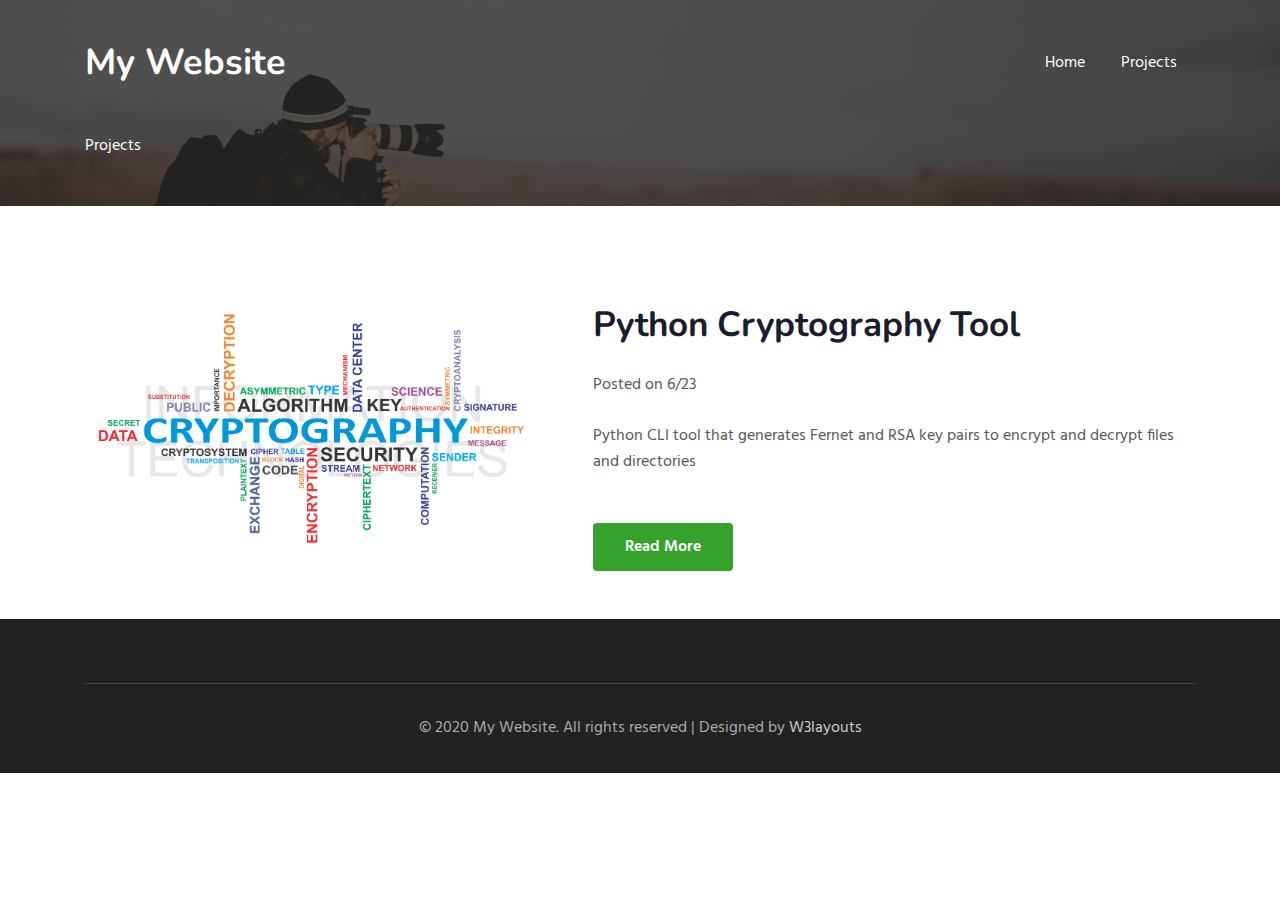
==== Projects.html @ 56497a3d "Added Project" ====
<!--
Author: W3layouts
Author URL: http://w3layouts.com
-->
<!doctype html>
<html lang="en">
  <head>
    <!-- Required meta tags -->
    <meta charset="utf-8">
    <meta name="viewport" content="width=device-width, initial-scale=1, shrink-to-fit=no">

    <title>My Website </title>
    <!-- web fonts -->
    <link href="//fonts.googleapis.com/css?family=Nunito:400,600,700,800,900&display=swap" rel="stylesheet">
    <link href="//fonts.googleapis.com/css?family=Hind&display=swap" rel="stylesheet">
    <!-- //web fonts -->
    <!-- Template CSS -->
    <link rel="stylesheet" href="assets/css/style-starter.css">
  </head>
  <body>

<section class="w3l-bootstrap-header">
  <nav class="navbar navbar-expand-lg navbar-light py-lg-3 py-2">
    <div class="container">
      <a class="navbar-brand" href="index.html"> My Website</a>
      <!-- if logo is image enable this   
    <a class="navbar-brand" href="#index.html">
        <img src="image-path" alt="Your logo" title="Your logo" style="height:35px;" />
    </a> -->
      <button class="navbar-toggler" type="button" data-toggle="collapse" data-target="#navbarSupportedContent"
        aria-controls="navbarSupportedContent" aria-expanded="false" aria-label="Toggle navigation">
        <span class="navbar-toggler-icon fa fa-bars"></span>
      </button>

      <div class="collapse navbar-collapse" id="navbarSupportedContent">
        <ul class="navbar-nav ml-auto">
          <li class="nav-item">
            <a class="nav-link" href="index.html">Home</a>
          </li>
          <li class="nav-item">
            <a class="nav-link" href="Projects.html">Projects</a>
          </li>
        </ul>
        
      </div>
    </div>
  </nav>
</section>
<section class="w3l-about-breadcrum">
  <div class="breadcrum-bg">
    <div class="container py-5">
      <p><a href="/index.html">Projects</a> <!&nbsp; / &nbsp; </p>
     </div>
  </div>
</section>
<!-- w3l-content-photo-5 -->
<div class="w3l-content-photo-5 py-5" id="about">
<div class="content-main pt-lg-5 pt-md-3 pb-0">
		<div class="container">
			<div class="row">
				<div class="col-lg-5 content-photo">
					<a href="#"><img src="Posts/Cryptography/0.png" class="img-fluid" alt="content-photo"></a>
				</div>
				<div class="col-lg-7 content-left mt-lg-0 mt-5 pl-lg-5">
					<h3>Python Cryptography Tool</h3>
					<p class="mb-0">Posted on 6/23</p>
          <p class="mb-0">Python CLI tool that generates Fernet and RSA key pairs to encrypt and decrypt files and directories</p>
					<a href="/Posts/Cryptography.html" class="btn-theme2 btn mt-lg-5 mt-4">Read More</a>
				</div>
			</div>
		</div>
	</div>
	
</div>
<!-- //w3l-content-photo-5 -->
<!-- home page service grids -->

<!-- //home page service grids -->

 
 <!-- grids block 5 -->
 <section class="w3l-footer-29-main" id="footer">
  <div class="footer-29 text-center">
      <div class="container">
        
          <div class="bottom-copies text-center">
              <p class="copy-footer-29">© 2020 My Website. All rights reserved | Designed by <a href="https://w3layouts.com">W3layouts</a></p>
               
          </div>
      </div>
  </div>
   <!-- move top -->
  <button onclick="topFunction()" id="movetop" title="Go to top">
              <span class="fa fa-angle-up"></span>
                 </button>
                 <script>
                     // When the user scrolls down 20px from the top of the document, show the button
                     window.onscroll = function () {
                         scrollFunction()
                     };
              
                     function scrollFunction() {
                         if (document.body.scrollTop > 20 || document.documentElement.scrollTop > 20) {
                             document.getElementById("movetop").style.display = "block";
                         } else {
                             document.getElementById("movetop").style.display = "none";
                         }
                     }
              
                     // When the user clicks on the button, scroll to the top of the document
                     function topFunction() {
                         document.body.scrollTop = 0;
                         document.documentElement.scrollTop = 0;
                     }
                 </script>
                 <!-- /move top -->
</section>
<!-- // grids block 5 -->
<script src="assets/js/jquery-3.3.1.min.js"></script>
<!-- //footer-28 block -->
</section>

<script>
    $(function () {
      $('.navbar-toggler').click(function () {
        $('body').toggleClass('noscroll');
      })
    });
  </script>
  <!-- jQuery first, then Popper.js, then Bootstrap JS -->
  <script src="https://code.jquery.com/jquery-3.4.1.slim.min.js"
    integrity="sha384-J6qa4849blE2+poT4WnyKhv5vZF5SrPo0iEjwBvKU7imGFAV0wwj1yYfoRSJoZ+n" crossorigin="anonymous">
  </script>
  
  <script src="https://stackpath.bootstrapcdn.com/bootstrap/4.4.1/js/bootstrap.min.js"
    integrity="sha384-wfSDF2E50Y2D1uUdj0O3uMBJnjuUD4Ih7YwaYd1iqfktj0Uod8GCExl3Og8ifwB6" crossorigin="anonymous">
  </script>

<!-- Smooth scrolling -->



</body>

</html>
<!-- // grids block 5 -->
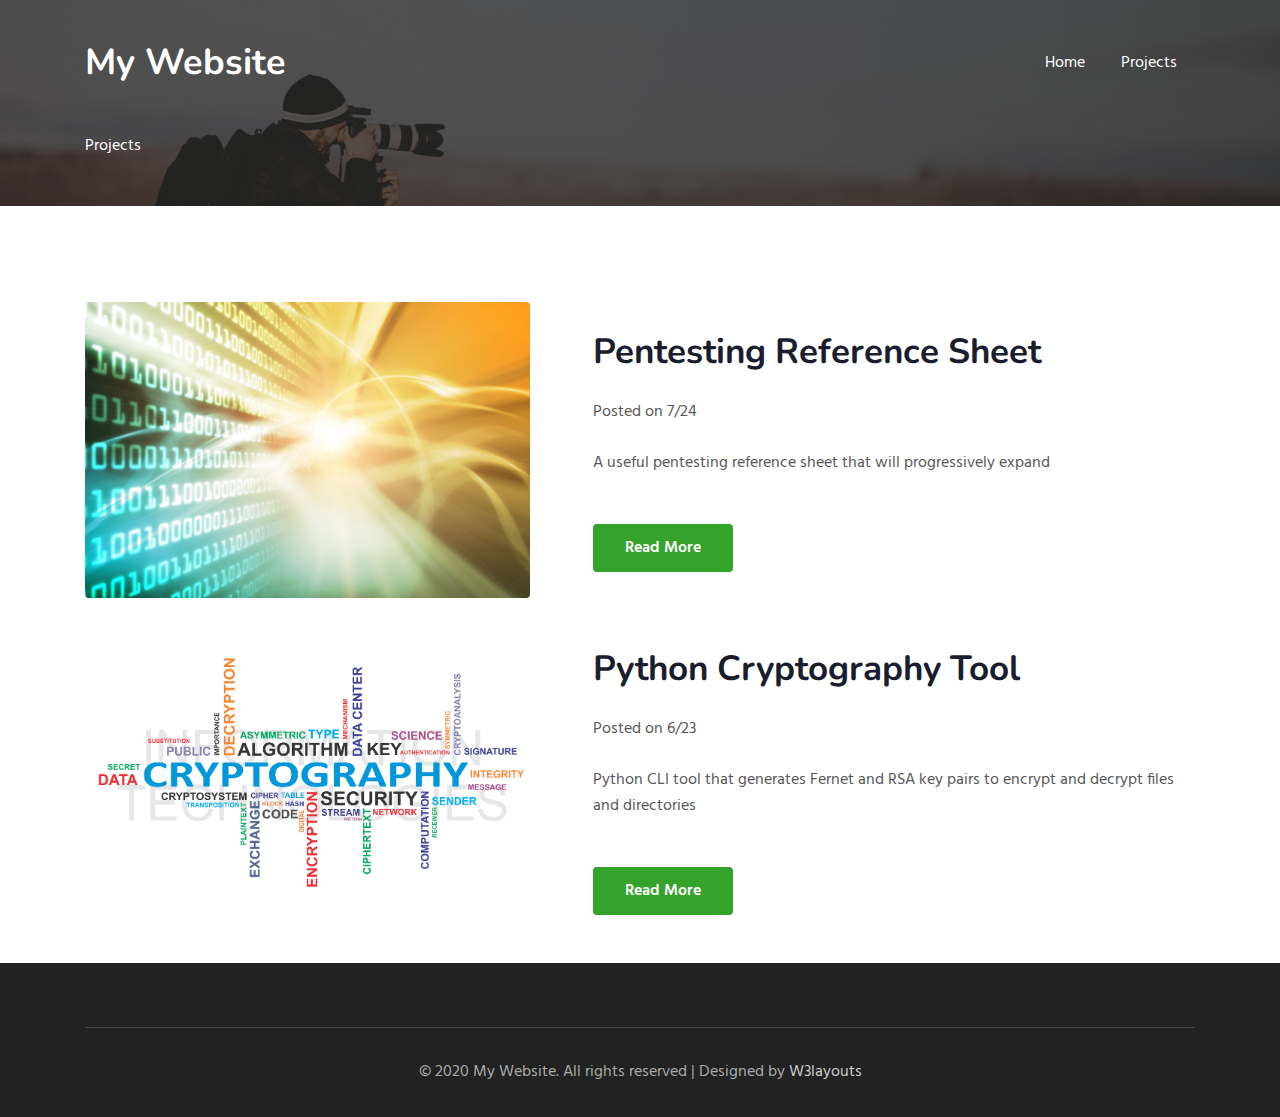
==== commit 3d18977f: "Added referencesheet" ====
--- a/Projects.html
+++ b/Projects.html
@@ -9,7 +9,7 @@
     <meta charset="utf-8">
     <meta name="viewport" content="width=device-width, initial-scale=1, shrink-to-fit=no">
 
-    <title>My Website </title>
+    <title>My Website::Projects</title>
     <!-- web fonts -->
     <link href="//fonts.googleapis.com/css?family=Nunito:400,600,700,800,900&display=swap" rel="stylesheet">
     <link href="//fonts.googleapis.com/css?family=Hind&display=swap" rel="stylesheet">
@@ -49,12 +49,27 @@
 <section class="w3l-about-breadcrum">
   <div class="breadcrum-bg">
     <div class="container py-5">
-      <p><a href="/index.html">Projects</a> <!&nbsp; / &nbsp; </p>
+      <p><a href="/Projects.html">Projects</a> <!&nbsp; / &nbsp; </p>
      </div>
   </div>
 </section>
 <!-- w3l-content-photo-5 -->
 <div class="w3l-content-photo-5 py-5" id="about">
+<div class="content-main pt-lg-5 pt-md-3 pb-0">
+		<div class="container">
+			<div class="row">
+				<div class="col-lg-5 content-photo">
+					<a href="#"><img src="/Posts/Referencesheet/0.jpeg" class="img-fluid" alt="content-photo"></a>
+				</div>
+				<div class="col-lg-7 content-left mt-lg-0 mt-5 pl-lg-5">
+					<h3>Pentesting Reference Sheet</h3>
+					<p class="mb-0">Posted on 7/24</p>
+          <p class="mb-0"> A useful pentesting reference sheet that will progressively expand</p>
+					<a href="/Posts/Referencesheet.html" class="btn-theme2 btn mt-lg-5 mt-4">Read More</a>
+				</div>
+			</div>
+		</div>
+	</div>
 <div class="content-main pt-lg-5 pt-md-3 pb-0">
 		<div class="container">
 			<div class="row">
@@ -66,11 +81,10 @@
 					<p class="mb-0">Posted on 6/23</p>
           <p class="mb-0">Python CLI tool that generates Fernet and RSA key pairs to encrypt and decrypt files and directories</p>
 					<a href="/Posts/Cryptography.html" class="btn-theme2 btn mt-lg-5 mt-4">Read More</a>
-				</div>
+				</div>  
 			</div>
 		</div>
 	</div>
-	
 </div>
 <!-- //w3l-content-photo-5 -->
 <!-- home page service grids -->
